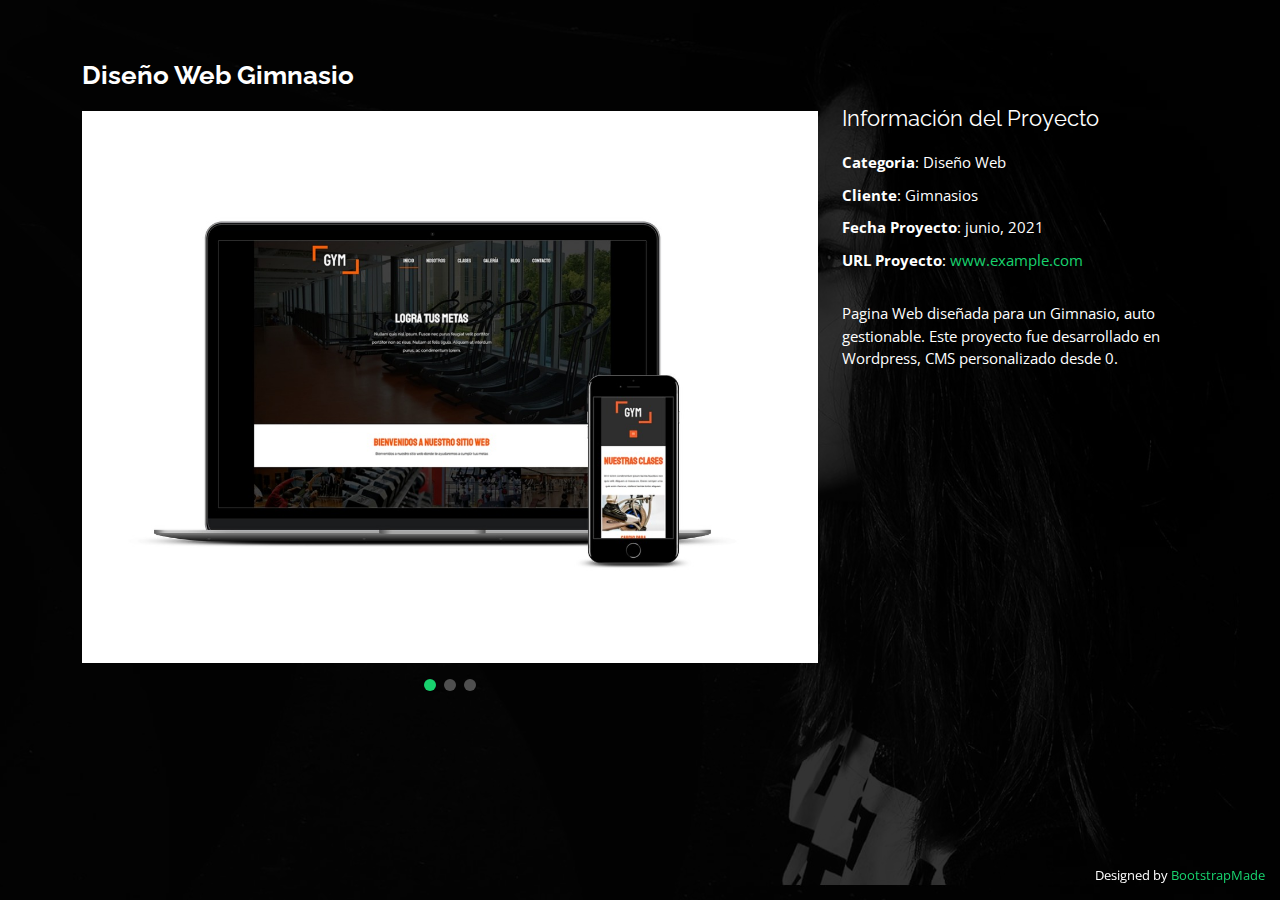
==== portafolio-details2.html @ 52a0abc2 "Se modifico portafolio-detailts, se agrego nuevas imagenes para el portafolio y la segunda pagina de" ====
<!DOCTYPE html>
<html lang="en">

<head>
  <meta charset="utf-8">
  <meta content="width=device-width, initial-scale=1.0" name="viewport">

  <title>Detalle de Portafolio</title>
  <meta content="" name="description">
  <meta content="" name="keywords">

  <!-- Favicons -->
  <link href="assets/img/favicon.png" rel="icon">
  <link href="assets/img/apple-touch-icon.png" rel="apple-touch-icon">

  <!-- Google Fonts -->
  <link href="https://fonts.googleapis.com/css?family=Open+Sans:300,300i,400,400i,600,600i,700,700i|Raleway:300,300i,400,400i,500,500i,600,600i,700,700i|Poppins:300,300i,400,400i,500,500i,600,600i,700,700i" rel="stylesheet">

  <!-- Vendor CSS Files -->
  <link href="assets/vendor/bootstrap/css/bootstrap.min.css" rel="stylesheet">
  <link href="assets/vendor/bootstrap-icons/bootstrap-icons.css" rel="stylesheet">
  <link href="assets/vendor/boxicons/css/boxicons.min.css" rel="stylesheet">
  <link href="assets/vendor/glightbox/css/glightbox.min.css" rel="stylesheet">
  <link href="assets/vendor/remixicon/remixicon.css" rel="stylesheet">
  <link href="assets/vendor/swiper/swiper-bundle.min.css" rel="stylesheet">

  <!-- Template Main CSS File -->
  <link href="assets/css/style.css" rel="stylesheet">

  <!-- =======================================================
  * Template Name: Personal - v4.7.0
  * Template URL: https://bootstrapmade.com/personal-free-resume-bootstrap-template/
  * Author: BootstrapMade.com
  * License: https://bootstrapmade.com/license/
  ======================================================== -->
</head>

<body>

  <main id="main">

    <!-- ======= Portfolio Details ======= -->
    <div id="portfolio-details" class="portfolio-details">
      <div class="container">

        <div class="row">

          <div class="col-lg-8">
            <h2 class="portfolio-title">Diseño Web Gimnasio</h2>

            <div class="portfolio-details-slider swiper">
              <div class="swiper-wrapper align-items-center">

                <div class="swiper-slide">
                  <img src="assets/img/portfolio/Gimnasio/portfolio-details-1.jpg" alt="TPC- Web Site">
                </div>

                <div class="swiper-slide">
                  <img src="assets/img/portfolio/Gimnasio/portfolio-details-2.jpg" alt="">
                </div>

                <div class="swiper-slide">
                  <img src="assets/img/portfolio/Gimnasio/portfolio-details-3.jpg" alt="">
                </div>

              </div>
              <div class="swiper-pagination"></div>
            </div>

          </div>

          <div class="col-lg-4 portfolio-info">
            <h3>Información del Proyecto</h3>
            <ul>
              <li><strong>Categoria</strong>: Diseño Web</li>
              <li><strong>Cliente</strong>: Gimnasios</li>
              <li><strong>Fecha Proyecto</strong>: junio, 2021</li>
              <li><strong>URL Proyecto</strong>: <a href="#">www.example.com</a></li>
            </ul>

            <p>
              Pagina Web diseñada para un Gimnasio, auto gestionable. Este proyecto fue desarrollado en Wordpress, CMS personalizado desde 0.
            </p>
          </div>

        </div>

      </div>
    </div><!-- End Portfolio Details -->

  </main><!-- End #main -->

  <div class="credits">
    <!-- All the links in the footer should remain intact. -->
    <!-- You can delete the links only if you purchased the pro version. -->
    <!-- Licensing information: https://bootstrapmade.com/license/ -->
    <!-- Purchase the pro version with working PHP/AJAX contact form: https://bootstrapmade.com/personal-free-resume-bootstrap-template/ -->
    Designed by <a href="https://bootstrapmade.com/">BootstrapMade</a>
  </div>

  <!-- Vendor JS Files -->
  <script src="assets/vendor/purecounter/purecounter.js"></script>
  <script src="assets/vendor/bootstrap/js/bootstrap.bundle.min.js"></script>
  <script src="assets/vendor/glightbox/js/glightbox.min.js"></script>
  <script src="assets/vendor/isotope-layout/isotope.pkgd.min.js"></script>
  <script src="assets/vendor/swiper/swiper-bundle.min.js"></script>
  <script src="assets/vendor/waypoints/noframework.waypoints.js"></script>
  <script src="assets/vendor/php-email-form/validate.js"></script>

  <!-- Template Main JS File -->
  <script src="assets/js/main.js"></script>

</body>

</html>
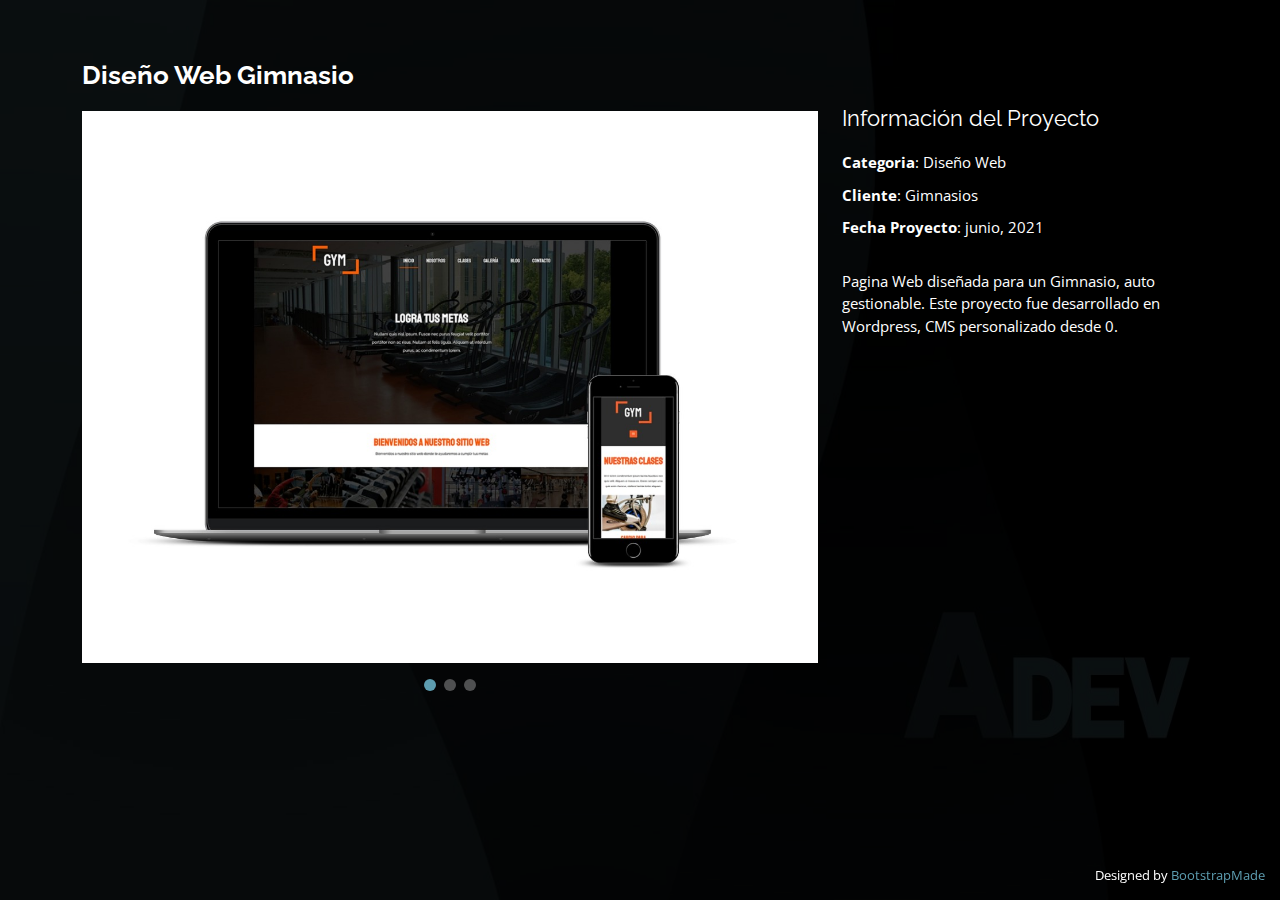
==== commit 4cee2aa8: "Se modifico en el index: los iconos, en la seccion sobre mi se depuro las cualidades, se agrego una " ====
--- a/portafolio-details2.html
+++ b/portafolio-details2.html
@@ -14,7 +14,9 @@
   <link href="assets/img/apple-touch-icon.png" rel="apple-touch-icon">
 
   <!-- Google Fonts -->
-  <link href="https://fonts.googleapis.com/css?family=Open+Sans:300,300i,400,400i,600,600i,700,700i|Raleway:300,300i,400,400i,500,500i,600,600i,700,700i|Poppins:300,300i,400,400i,500,500i,600,600i,700,700i" rel="stylesheet">
+  <link
+    href="https://fonts.googleapis.com/css?family=Open+Sans:300,300i,400,400i,600,600i,700,700i|Raleway:300,300i,400,400i,500,500i,600,600i,700,700i|Poppins:300,300i,400,400i,500,500i,600,600i,700,700i"
+    rel="stylesheet">
 
   <!-- Vendor CSS Files -->
   <link href="assets/vendor/bootstrap/css/bootstrap.min.css" rel="stylesheet">
@@ -75,11 +77,12 @@
               <li><strong>Categoria</strong>: Diseño Web</li>
               <li><strong>Cliente</strong>: Gimnasios</li>
               <li><strong>Fecha Proyecto</strong>: junio, 2021</li>
-              <li><strong>URL Proyecto</strong>: <a href="#">www.example.com</a></li>
+              <!--<li><strong>URL Proyecto</strong>: <a href="#">www.example.com</a></li> -->
             </ul>
 
             <p>
-              Pagina Web diseñada para un Gimnasio, auto gestionable. Este proyecto fue desarrollado en Wordpress, CMS personalizado desde 0.
+              Pagina Web diseñada para un Gimnasio, auto gestionable. Este proyecto fue desarrollado en Wordpress, CMS
+              personalizado desde 0.
             </p>
           </div>
 
--- a/assets/css/style.css
+++ b/assets/css/style.css
@@ -33,12 +33,12 @@
 }
 
 a {
-  color: #18d26e;
+  color: #5D9DB0;
   text-decoration: none;
 }
 
 a:hover {
-  color: #35e888;
+  color: #73b7cc;
   text-decoration: none;
 }
 
@@ -81,7 +81,7 @@
 }
 #header h2 span {
   color: #fff;
-  border-bottom: 2px solid #18d26e;
+  border-bottom: 2px solid #5D9DB0;
   padding-bottom: 6px;
 }
 #header img {
@@ -106,7 +106,7 @@
   height: 40px;
 }
 #header .social-links a:hover {
-  background: #18d26e;
+  background: #5D9DB0;
 }
 @media (max-width: 992px) {
   #header h1 {
@@ -133,7 +133,7 @@
   left: 0;
   top: 0;
   right: 0;
-  background: rgba(0, 0, 0, 0.9);
+  background: rgba(43, 62, 68, 27);
 }
 #header.header-top .social-links, #header.header-top h2 {
   display: none;
@@ -209,7 +209,7 @@
   height: 2px;
   bottom: -4px;
   left: 0;
-  background-color: #18d26e;
+  background-color: #5D9DB0;
   visibility: hidden;
   width: 0px;
   transition: all 0.3s ease-in-out 0s;
@@ -306,7 +306,7 @@
   padding-bottom: 45px;
 }
 section .container {
-  background: rgba(0, 0, 0, 0.9);
+  background: rgba(43, 62, 68, 27);
   padding: 30px;
 }
 @media (max-width: 768px) {
@@ -334,7 +334,7 @@
   width: 120px;
   height: 1px;
   display: inline-block;
-  background: #4ceb95;
+  background: #6BB3C9;
   margin: 4px 10px;
 }
 .section-title p {
@@ -353,7 +353,7 @@
 .about-me .content h3 {
   font-weight: 700;
   font-size: 26px;
-  color: #18d26e;
+  color: #5D9DB0;
 }
 .about-me .content ul {
   list-style: none;
@@ -370,7 +370,7 @@
 .about-me .content ul i {
   font-size: 16px;
   margin-right: 5px;
-  color: #18d26e;
+  color: #5D9DB0;
   line-height: 0;
 }
 .about-me .content p:last-child {
@@ -398,7 +398,7 @@
   font-size: 24px;
   background: rgba(255, 255, 255, 0.1);
   padding: 12px;
-  color: #18d26e;
+  color: #5D9DB0;
   border-radius: 50px;
   line-height: 0;
 }
@@ -444,7 +444,7 @@
   width: 1px;
   height: 10px;
   transition: 0.9s;
-  background-color: #18d26e;
+  background-color: #5D9DB0;
 }
 
 /*--------------------------------------------------------------
@@ -539,7 +539,7 @@
   background-color: rgba(255, 255, 255, 0.3);
 }
 .testimonials .swiper-pagination .swiper-pagination-bullet-active {
-  background-color: #18d26e;
+  background-color: #5D9DB0;
 }
 
 /*--------------------------------------------------------------
@@ -564,7 +564,7 @@
   font-weight: 600;
   text-transform: uppercase;
   font-family: "Poppins", sans-serif;
-  color: #18d26e;
+  color: #5D9DB0;
   margin-bottom: 10px;
 }
 .resume .resume-item h5 {
@@ -592,8 +592,8 @@
   border-radius: 50px;
   left: -9px;
   top: 0;
-  background: #18d26e;
-  border: 2px solid #18d26e;
+  background: #5D9DB0;
+  border: 2px solid #5D9DB0;
 }
 
 /*--------------------------------------------------------------
@@ -609,7 +609,7 @@
   margin: 0 auto;
   width: 64px;
   height: 64px;
-  background: #18d26e;
+  background: #5D9DB0;
   border-radius: 5px;
   transition: all 0.3s ease-out 0s;
   display: flex;
@@ -648,17 +648,17 @@
   margin-bottom: 0;
 }
 .services .icon-box:hover {
-  background: #18d26e;
-  border-color: #18d26e;
+  background: #5D9DB0;
+  border-color: #5D9DB0;
 }
 .services .icon-box:hover .icon {
   background: #fff;
 }
 .services .icon-box:hover .icon i {
-  color: #18d26e;
+  color: #5D9DB0;
 }
 .services .icon-box:hover .icon::before {
-  background: #35e888;
+  background: #5D9DB0;
 }
 .services .icon-box:hover h4 a, .services .icon-box:hover p {
   color: #fff;
@@ -693,7 +693,7 @@
   border-radius: 4px;
 }
 .portfolio #portfolio-flters li:hover, .portfolio #portfolio-flters li.filter-active {
-  background: #18d26e;
+  background: #5D9DB0;
 }
 .portfolio #portfolio-flters li:last-child {
   margin-right: 0;
@@ -782,7 +782,7 @@
   transition: 0.3s;
 }
 .portfolio .portfolio-wrap .portfolio-links a:hover {
-  color: #63eda3;
+  color: #6BB3C9;
 }
 .portfolio .portfolio-wrap:hover::before {
   top: 0;
@@ -861,7 +861,7 @@
   background-color: rgba(255, 255, 255, 0.3);
 }
 .portfolio-details .swiper-pagination .swiper-pagination-bullet-active {
-  background-color: #18d26e;
+  background-color: #5D9DB0;
 }
 
 /*--------------------------------------------------------------
@@ -875,7 +875,7 @@
 }
 .contact .info-box i.bx {
   font-size: 24px;
-  color: #18d26e;
+  color: #5D9DB0;
   border-radius: 50%;
   padding: 14px;
   float: left;
@@ -907,7 +907,7 @@
   transition: 0.3s;
 }
 .contact .info-box .social-links a:hover {
-  color: #18d26e;
+  color:#5D9DB0;
 }
 .contact .php-email-form {
   padding: 30px;
@@ -927,7 +927,7 @@
 .contact .php-email-form .sent-message {
   display: none;
   background: rgba(255, 255, 255, 0.08);
-  background: #18d26e;
+  background: #5D9DB0;
   text-align: center;
   padding: 15px;
   font-weight: 600;
@@ -945,7 +945,7 @@
   width: 24px;
   height: 24px;
   margin: 0 10px -6px 0;
-  border: 3px solid #18d26e;
+  border: 3px solid #5D9DB0;
   border-top-color: #eee;
   -webkit-animation: animate-loading 1s linear infinite;
   animation: animate-loading 1s linear infinite;
@@ -977,7 +977,7 @@
   padding: 12px 15px;
 }
 .contact .php-email-form button[type=submit] {
-  background: #18d26e;
+  background: #5D9DB0;
   border: 0;
   padding: 10px 30px;
   color: #fff;
@@ -1026,7 +1026,7 @@
   }
 }
 .credits a {
-  color: #18d26e;
+  color: #5D9DB0;
   transition: 0.3s;
 }
 .credits a:hover {
